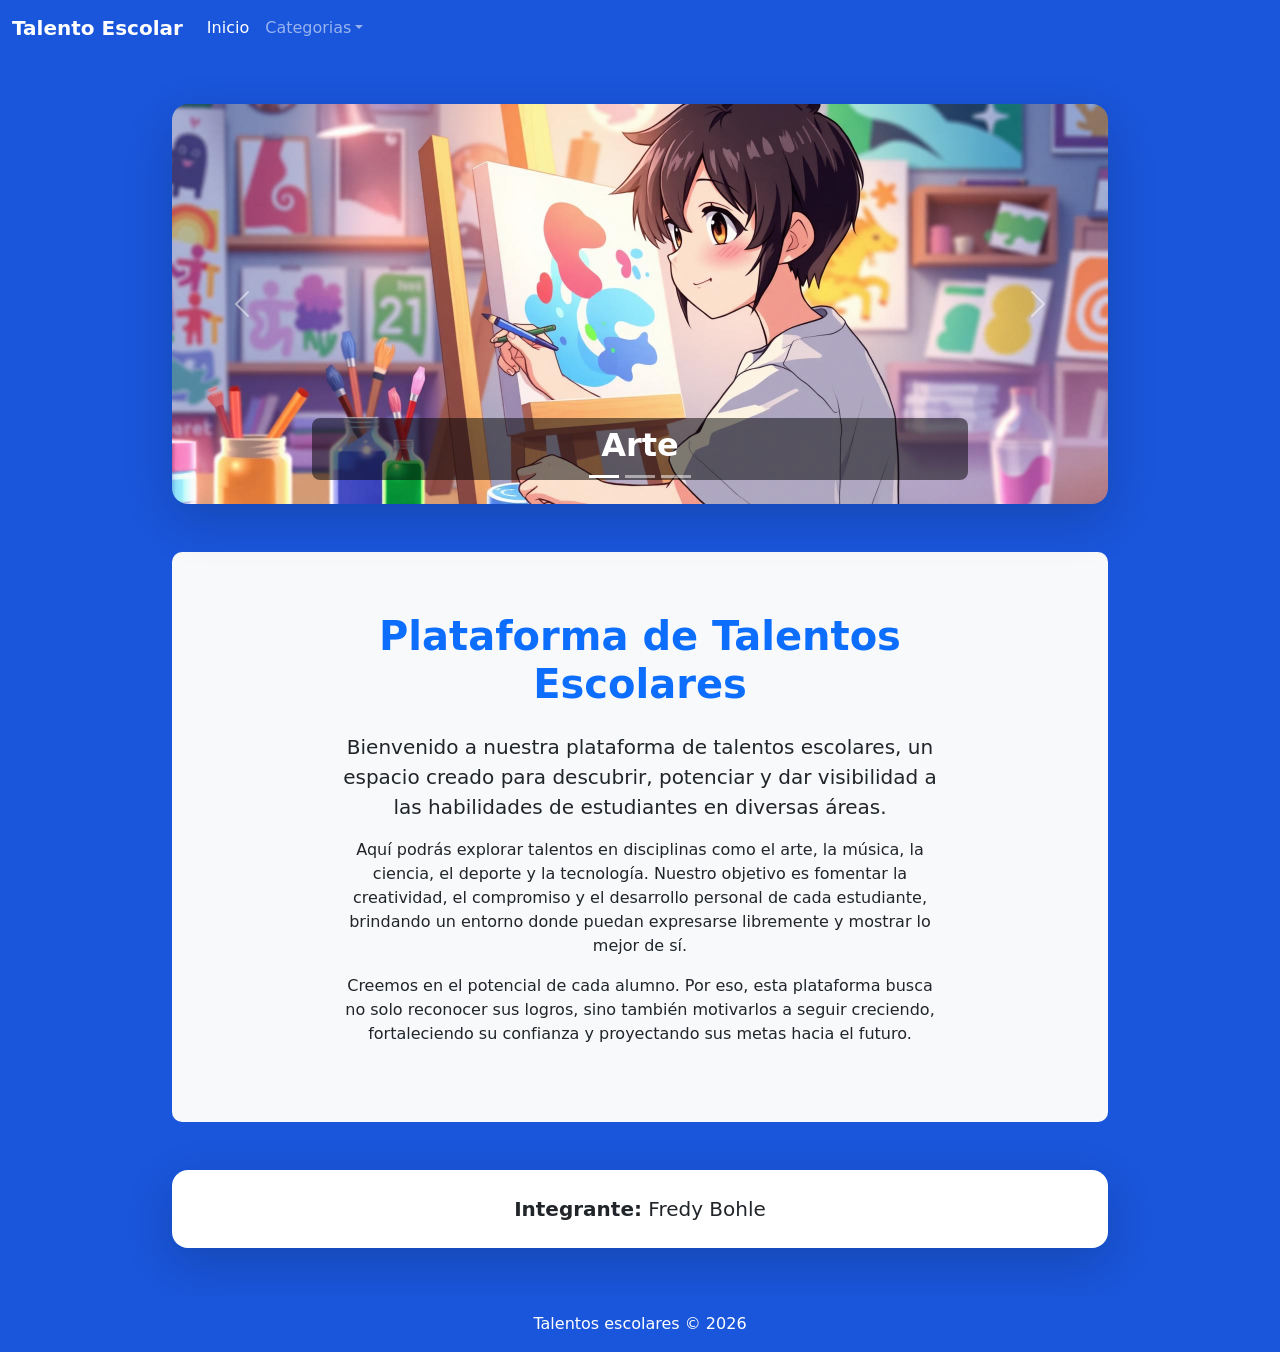
==== index.html @ b7c21158 "cambio indice, arreglo referencias" ====
<!doctype html>
<html lang="es">
  <head>
    <meta charset="UTF-8" />
    <meta name="viewport" content="width=device-width, initial-scale=1.0" />
    <meta name="author" content="Fredy Bohle" />
    <meta name="description" content="Esta es un portal de talento Escolar"/>
    <title>Portal Talento Escolar</title>
    <link
      href="https://cdn.jsdelivr.net/npm/bootstrap@5.3.8/dist/css/bootstrap.min.css"
      rel="stylesheet"
      integrity="sha384-sRIl4kxILFvY47J16cr9ZwB07vP4J8+LH7qKQnuqkuIAvNWLzeN8tE5YBujZqJLB"
      crossorigin="anonymous"
    />
    <link rel="stylesheet" href="../css/styles.css" />
  </head>
  <body>
    <nav class="navbar navbar-expand-lg navbar-dark fondo-azul sticky-top">
      <div class="container-fluid">
        <a class="navbar-brand fw-bold" href="../index.html">Talento Escolar</a>
        <button
          class="navbar-toggler"
          type="button"
          data-bs-toggle="collapse"
          data-bs-target="#navbarNav"
        >
          <span class="navbar-toggler-icon"></span>
        </button>
        <div class="collapse navbar-collapse" id="navbarNav">
          <ul class="navbar-nav">
            <li class="nav-item">
              <a class="nav-link active" href="../index.html">Inicio</a>
            </li>
            <li class="nav-item dropdown">
              <a
                class="nav-link dropdown-toggle"
                href="#"
                role="button"
                data-bs-toggle="dropdown"
                >Categorias</a
              >
              <ul class="dropdown-menu">
                <li><a class="dropdown-item" href="../html/arte.html">Arte</a></li>
                <li><a class="dropdown-item" href="../html/musica.html">Música</a></li>
                <li>
                  <a class="dropdown-item" href="../html/tecnologia.html">Tecnología</a>
                </li>
              </ul>
            </li>
          </ul>
        </div>
      </div>
    </nav>
    <main class="flex-grow-1">
      <div class="fondo-azul py-5">
        <div class="container" style="max-width: 960px">
          <div
            id="carruselCategorias"
            class="carousel slide rounded-4 overflow-hidden shadow-lg mb-4"
            data-bs-ride="carousel"
          >
            <div class="carousel-indicators">
              <button
                type="button"
                data-bs-target="#carruselCategorias"
                data-bs-slide-to="0"
                class="active"
              ></button>
              <button
                type="button"
                data-bs-target="#carruselCategorias"
                data-bs-slide-to="1"
              ></button>
              <button
                type="button"
                data-bs-target="#carruselCategorias"
                data-bs-slide-to="2"
              ></button>
            </div>
            <div class="carousel-inner">
              <div class="carousel-item active">
                <a href="../html/arte.html">
                  <img
                    src="../img/arte-carousel.jpg"
                    class="d-block w-100 img-carousel"
                    alt="Arte"
                  />
                  <div class="carousel-caption d-block">
                    <h2 class="fw-bold">Arte</h2>
                  </div>
                </a>
              </div>
              <div class="carousel-item">
                <a href="../html/musica.html">
                  <img
                    src="../img/musica-carousel.jpg"
                    class="d-block w-100 img-carousel"
                    alt="Música"
                  />
                  <div class="carousel-caption d-block">
                    <h2 class="fw-bold">Música</h2>
                  </div>
                </a>
              </div>
              <div class="carousel-item">
                <a href="../html/tecnologia.html">
                  <img
                    src="../img/tecnologias-carousel.jpg"
                    class="d-block w-100 img-carousel"
                    alt="Tecnologías"
                  />
                  <div class="carousel-caption d-block">
                    <h2 class="fw-bold">Tecnología</h2>
                  </div>
                </a>
              </div>
            </div>
            <button
              class="carousel-control-prev"
              type="button"
              data-bs-target="#carruselCategorias"
              data-bs-slide="prev"
            >
              <span class="carousel-control-prev-icon"></span>
            </button>
            <button
              class="carousel-control-next"
              type="button"
              data-bs-target="#carruselCategorias"
              data-bs-slide="next"
            >
              <span class="carousel-control-next-icon"></span>
            </button>
          </div>
          <section class="container my-5">
            <div class="row justify-content-center">
              <div class="col-lg-8 text-center">
                <h1 class="fw-bold mb-4">Plataforma de Talentos Escolares</h1>
                <p class="lead">
                  Bienvenido a nuestra plataforma de talentos escolares, un
                  espacio creado para descubrir, potenciar y dar visibilidad a
                  las habilidades de estudiantes en diversas áreas.
                </p>
                <p>
                  Aquí podrás explorar talentos en disciplinas como el arte, la
                  música, la ciencia, el deporte y la tecnología. Nuestro
                  objetivo es fomentar la creatividad, el compromiso y el
                  desarrollo personal de cada estudiante, brindando un entorno
                  donde puedan expresarse libremente y mostrar lo mejor de sí.
                </p>
                <p>
                  Creemos en el potencial de cada alumno. Por eso, esta
                  plataforma busca no solo reconocer sus logros, sino también
                  motivarlos a seguir creciendo, fortaleciendo su confianza y
                  proyectando sus metas hacia el futuro.
                </p>
              </div>
            </div>
          </section>
          <div class="bg-white rounded-4 p-4 text-center shadow-lg">
            <p class="fs-5 mb-0"><strong>Integrante:</strong> Fredy Bohle</p>
          </div>
        </div>
      </div>
    </main>
    <footer class="text-center py-3 text-white fondo-azul">
      <p class="mb-0">Talentos escolares &copy; 2026</p>
    </footer>
    <script
      src="https://cdn.jsdelivr.net/npm/bootstrap@5.3.8/dist/js/bootstrap.bundle.min.js"
      integrity="sha384-FKyoEForCGlyvwx9Hj09JcYn3nv7wiPVlz7YYwJrWVcXK/BmnVDxM+D2scQbITxI"
      crossorigin="anonymous"
    ></script>
  </body>
</html>
---- css/styles.css ----
.fondo-azul {
    background-color: #1a56db;
}

.contenedor-principal {
    background-color: #fff;
    border-radius: 1rem;
    padding: 2rem;
    max-width: 960px;
}

.titulo {
    color: #1a56db;
}

.tarjeta {
    border: 2px solid #1a56db !important;
}

.img-tarjeta {
    height: 220px;
    object-fit: cover;
}

.btn-azul {
    background-color: #1a56db;
    color: #fff;
}

.btn-azul:hover {
    background-color: #1544b5;
    color: #fff;
}

.img-carousel {
    height: 400px;
    object-fit: cover;
}

.carousel-caption {
    background: rgba(0, 0, 0, 0.5);
    border-radius: 0.5rem;
    padding: 0.5rem 1.5rem;
    display: inline-block;
    bottom: 1.5rem;
}
section {
  background-color: #f8f9fa;
  padding: 60px 20px;
  border-radius: 10px;
}

h1 {
  color: #0d6efd;
}
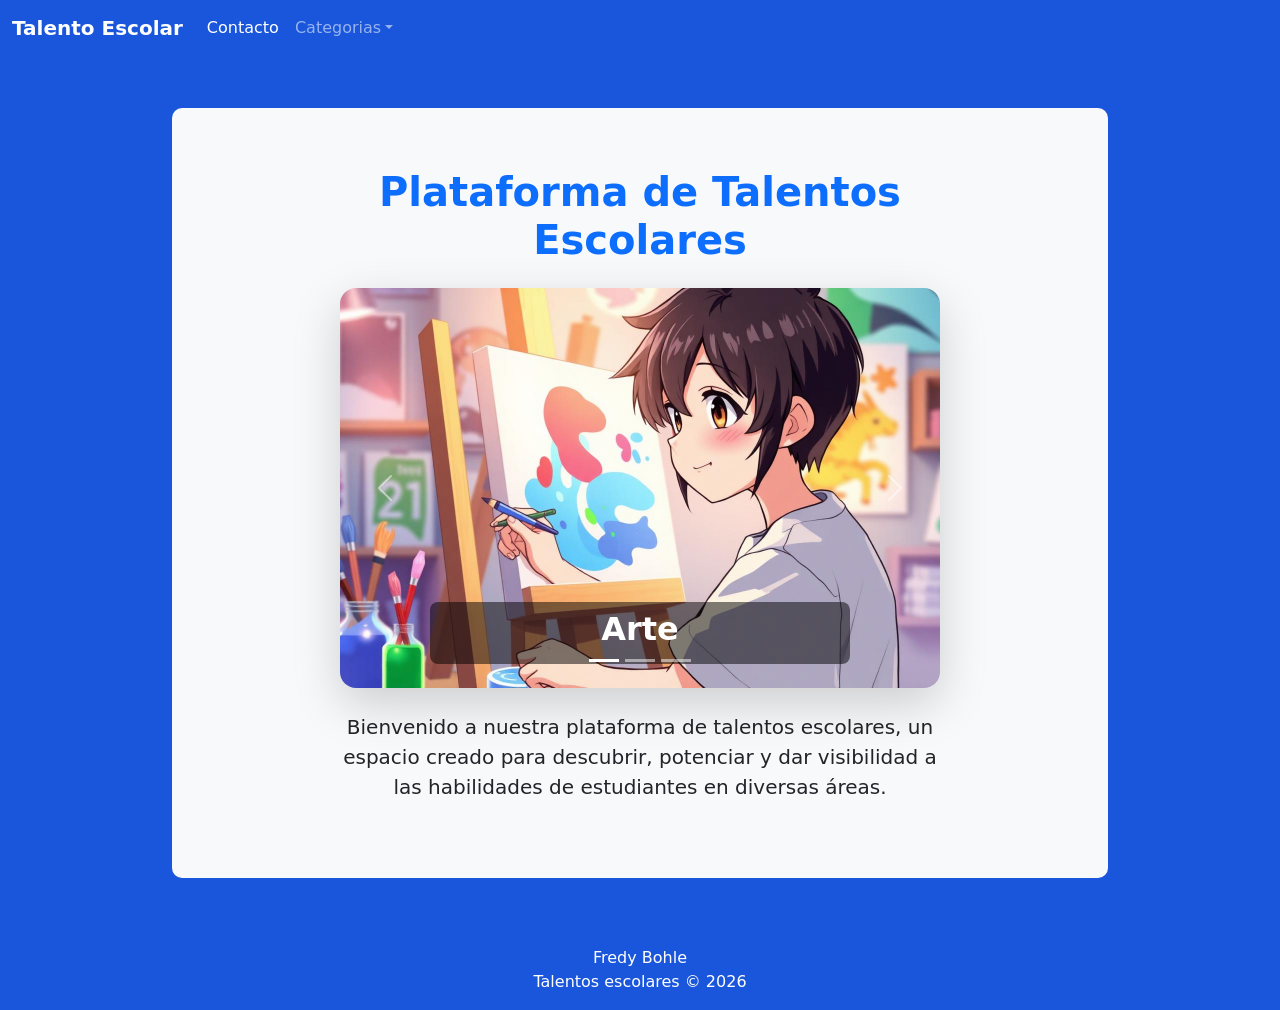
==== commit 95d6d36f: "Formulario: validaciones" ====
--- a/index.html
+++ b/index.html
@@ -29,7 +29,7 @@
         <div class="collapse navbar-collapse" id="navbarNav">
           <ul class="navbar-nav">
             <li class="nav-item">
-              <a class="nav-link active" href="../index.html">Inicio</a>
+              <a class="nav-link active" href="../html/contacto.html">Contacto</a>
             </li>
             <li class="nav-item dropdown">
               <a
@@ -52,8 +52,12 @@
       </div>
     </nav>
     <main class="flex-grow-1">
-      <div class="fondo-azul py-5">
+      <div class="fondo-azul py-1">
         <div class="container" style="max-width: 960px">
+          <section class="container my-5">
+            <div class="row justify-content-center">
+              <div class="col-lg-8 text-center">
+               <h1 class="fw-bold mb-4">Plataforma de Talentos Escolares</h1>
           <div
             id="carruselCategorias"
             class="carousel slide rounded-4 overflow-hidden shadow-lg mb-4"
@@ -132,38 +136,19 @@
               <span class="carousel-control-next-icon"></span>
             </button>
           </div>
-          <section class="container my-5">
-            <div class="row justify-content-center">
-              <div class="col-lg-8 text-center">
-                <h1 class="fw-bold mb-4">Plataforma de Talentos Escolares</h1>
                 <p class="lead">
                   Bienvenido a nuestra plataforma de talentos escolares, un
                   espacio creado para descubrir, potenciar y dar visibilidad a
                   las habilidades de estudiantes en diversas áreas.
                 </p>
-                <p>
-                  Aquí podrás explorar talentos en disciplinas como el arte, la
-                  música, la ciencia, el deporte y la tecnología. Nuestro
-                  objetivo es fomentar la creatividad, el compromiso y el
-                  desarrollo personal de cada estudiante, brindando un entorno
-                  donde puedan expresarse libremente y mostrar lo mejor de sí.
-                </p>
-                <p>
-                  Creemos en el potencial de cada alumno. Por eso, esta
-                  plataforma busca no solo reconocer sus logros, sino también
-                  motivarlos a seguir creciendo, fortaleciendo su confianza y
-                  proyectando sus metas hacia el futuro.
-                </p>
               </div>
             </div>
           </section>
-          <div class="bg-white rounded-4 p-4 text-center shadow-lg">
-            <p class="fs-5 mb-0"><strong>Integrante:</strong> Fredy Bohle</p>
-          </div>
         </div>
       </div>
     </main>
     <footer class="text-center py-3 text-white fondo-azul">
+      <p class="mb-0">Fredy Bohle</p>
       <p class="mb-0">Talentos escolares &copy; 2026</p>
     </footer>
     <script
